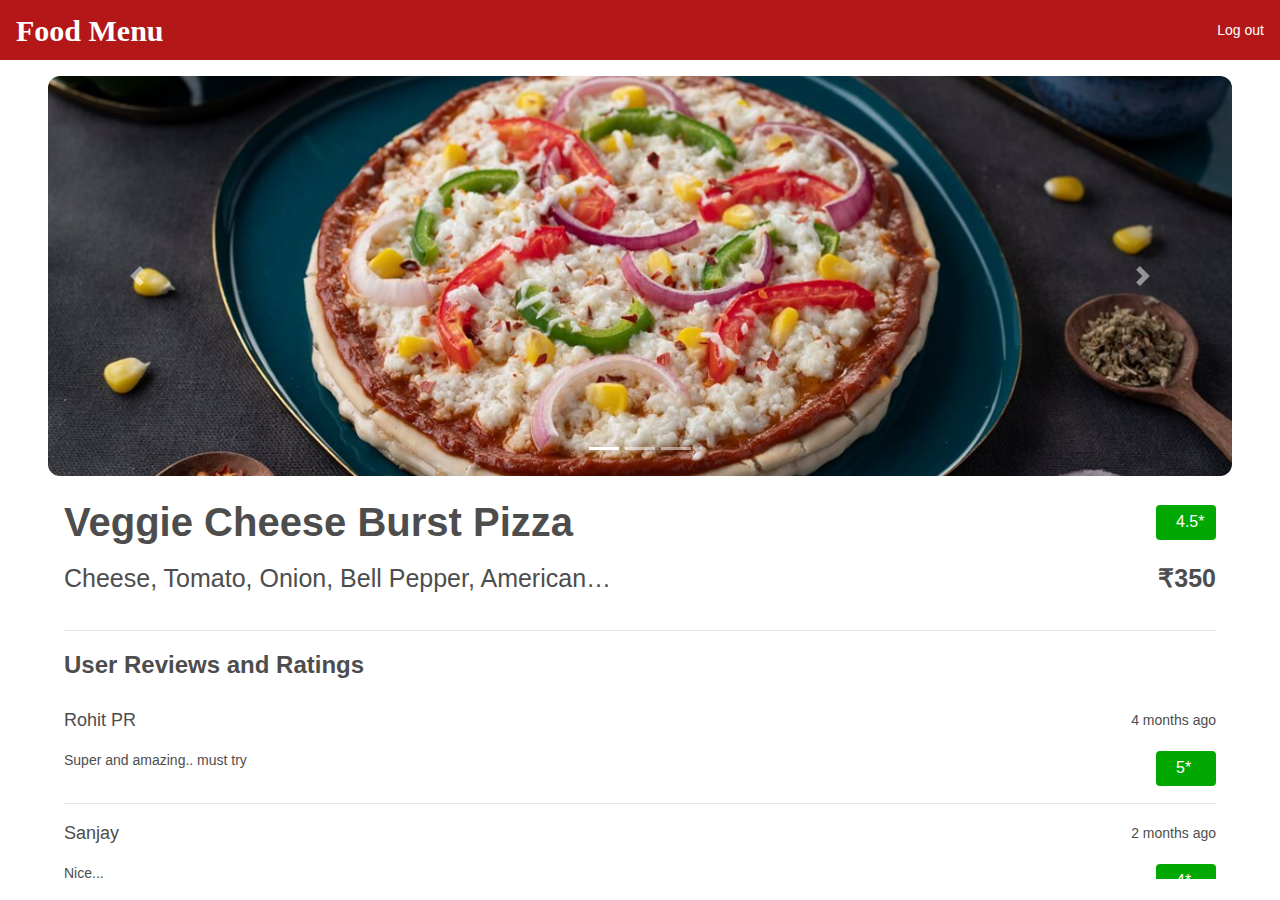
==== html/food-details.html @ 7a698d55 "Initial setup" ====
<head>
    <title>Food World</title>
    <meta charset="utf-8">
    <meta name="viewport" content="width=device-width, initial-scale=1">
    <link rel="stylesheet" href="https://cdn.jsdelivr.net/npm/bootstrap@4.3.1/dist/css/bootstrap.min.css" integrity="sha384-ggOyR0iXCbMQv3Xipma34MD+dH/1fQ784/j6cY/iJTQUOhcWr7x9JvoRxT2MZw1T" crossorigin="anonymous">
    <script src="https://code.jquery.com/jquery-3.3.1.slim.min.js" integrity="sha384-q8i/X+965DzO0rT7abK41JStQIAqVgRVzpbzo5smXKp4YfRvH+8abtTE1Pi6jizo" crossorigin="anonymous"></script>
    <script src="https://cdn.jsdelivr.net/npm/popper.js@1.14.7/dist/umd/popper.min.js" integrity="sha384-UO2eT0CpHqdSJQ6hJty5KVphtPhzWj9WO1clHTMGa3JDZwrnQq4sF86dIHNDz0W1" crossorigin="anonymous"></script>
    <script src="https://cdn.jsdelivr.net/npm/bootstrap@4.3.1/dist/js/bootstrap.min.js" integrity="sha384-JjSmVgyd0p3pXB1rRibZUAYoIIy6OrQ6VrjIEaFf/nJGzIxFDsf4x0xIM+B07jRM" crossorigin="anonymous"></script>

    <link rel="stylesheet" href="../css/main.css">
    <link rel="stylesheet" href="../css/food-details.css">
</head>
<body class="food-details-view">
    <header class="header-bar d-flex w-100 align-items-center">
        <ul class="nav-style d-flex justify-content-between align-items-center px-3 w-100 mb-0">
            <li class="list-item main-title"><a href="./food-list.html">Food Menu</a></li>
            <li class="list-item"><a href="./login.html">Log out</a></li>
        </ul>
    </header>
    <div class="food-details-container px-5 py-3">
        <div class="food-images">
            <div id="carouselControls" class="carousel slide" data-ride="carousel" style="height: 400px;">
                <ol class="carousel-indicators">
                    <li data-target="#carouselIndicators" data-slide-to="0" class="active"></li>
                    <li data-target="#carouselIndicators" data-slide-to="1"></li>
                    <li data-target="#carouselIndicators" data-slide-to="2"></li>
                </ol>
                <div class="carousel-inner">
                  <div class="carousel-item active">
                    <img src="../images/cheese-burst-pizza.jpg" class="food-img d-block w-100" alt="food-img1">
                  </div>
                  <div class="carousel-item">
                    <img src="../images/pizza-bg.jpg" class="food-img d-block w-100" alt="food-img2">
                </div>
                  <div class="carousel-item">
                    <img src="../images/back-customers.jpg" class="food-img d-block w-100" alt="food-img3">
                  </div>
                </div>
                <a class="carousel-control-prev" href="#carouselControls" role="button" data-slide="prev">
                  <span class="carousel-control-prev-icon" aria-hidden="true"></span>
                  <span class="sr-only">Previous</span>
                </a>
                <a class="carousel-control-next" href="#carouselControls" role="button" data-slide="next">
                  <span class="carousel-control-next-icon" aria-hidden="true"></span>
                  <span class="sr-only">Next</span>
                </a>
            </div>
        </div>

        <div class="p-3">
            <div class="food-details">
                <div class="d-flex justify-content-between align-items-center">
                    <p class="food-name mb-0">Veggie Cheese Burst Pizza</p>
                    <p class="food-rating">4.5*</p>
                </div>
                <div class="d-flex justify-content-between align-items-center mt-2">
                    <p class="food-ingredients">Cheese, Tomato, Onion, Bell Pepper, American Chilli</p>
                    <p class="food-price">&#8377;350</p>
                </div>
            </div>
            
            <hr />

            <div class="food-reviews">
                <p class="sub-heading mb-4">User Reviews and Ratings</p>
                <div class="review-details">
                    <div class="d-flex justify-content-between align-items-center">
                        <p class="user-name">Rohit PR</p>
                        <p class="review-date">4 months ago</p>
                    </div>
                    <div class="user-review d-flex justify-content-between align-items-center">
                        <p class="review">Super and amazing.. must try</p>
                        <p class="rating">5*</p>
                    </div>
                </div>
                <hr />

                <div class="review-details">
                    <div class="d-flex justify-content-between align-items-center">
                        <p class="user-name">Sanjay</p>
                        <p class="review-date">2 months ago</p>
                    </div>
                    <div class="user-review d-flex justify-content-between align-items-center">
                        <p class="review">Nice...</p>
                        <p class="rating">4*</p>
                    </div>
                </div>
                <hr />

                <div class="review-details">
                    <div class="d-flex justify-content-between align-items-center">
                        <p class="user-name">Manju</p>
                        <p class="review-date">1 week ago</p>
                    </div>
                    <div class="user-review d-flex justify-content-between align-items-center">
                        <p class="review">Yummy.... </p>
                        <p class="rating">4*</p>
                    </div>
                </div>
            </div>
        </div>
    </div>
</body>
---- css/main.css ----
* {
    box-sizing: border-box;
    margin: 0;
    padding: 0;
}

body {
    color: white;
    font-size: 14px;
    font-family: 'Lato', 'Arial', sans-serif;
}
---- css/food-details.css ----
.list-item {
    color: white;
}

.nav-style {
    list-style: none;
}

.list-item a {
    color: white;
    text-decoration: none;
}

.main-title {
    font-size: 30px;
    font-family: 'Times New Roman', Times, serif;
    font-weight: 600;
    color: white;
}

body {
    color: rgb(77, 77, 77);
}

.header-bar {
    background-color: #b31717;
    height: 60px;
}

.food-details-view {
    overflow: hidden;
}

.food-details-container {
    overflow-x: auto;
    position: relative;
    max-height: 91vh;
}

.food-img {
    object-fit: cover;
    height: 100%;
    border-radius: 12px;
}

.food-ingredients {
    white-space: nowrap;
    overflow: hidden;
    text-overflow: ellipsis;
    width: 550px;
    font-size: 25px;
}

.food-price {
    font-size: 25px;
    font-weight: 600;
}

.food-rating, .rating {
    background-color: rgb(2, 168, 2);
    padding: 10px 20px;
    width: 60px;
    font-size: 16px;
    color: white;
    margin-bottom: unset;
    height: 35px;
    display: flex;
    align-items: center;
    border-radius: 4px;
}

.food-name {
    font-size: 40px;
    font-weight: 600;
}

.sub-heading {
    font-size: 24px;
    font-weight: 600;
}

.user-name {
    font-size: large;
    font-weight: 500;
}
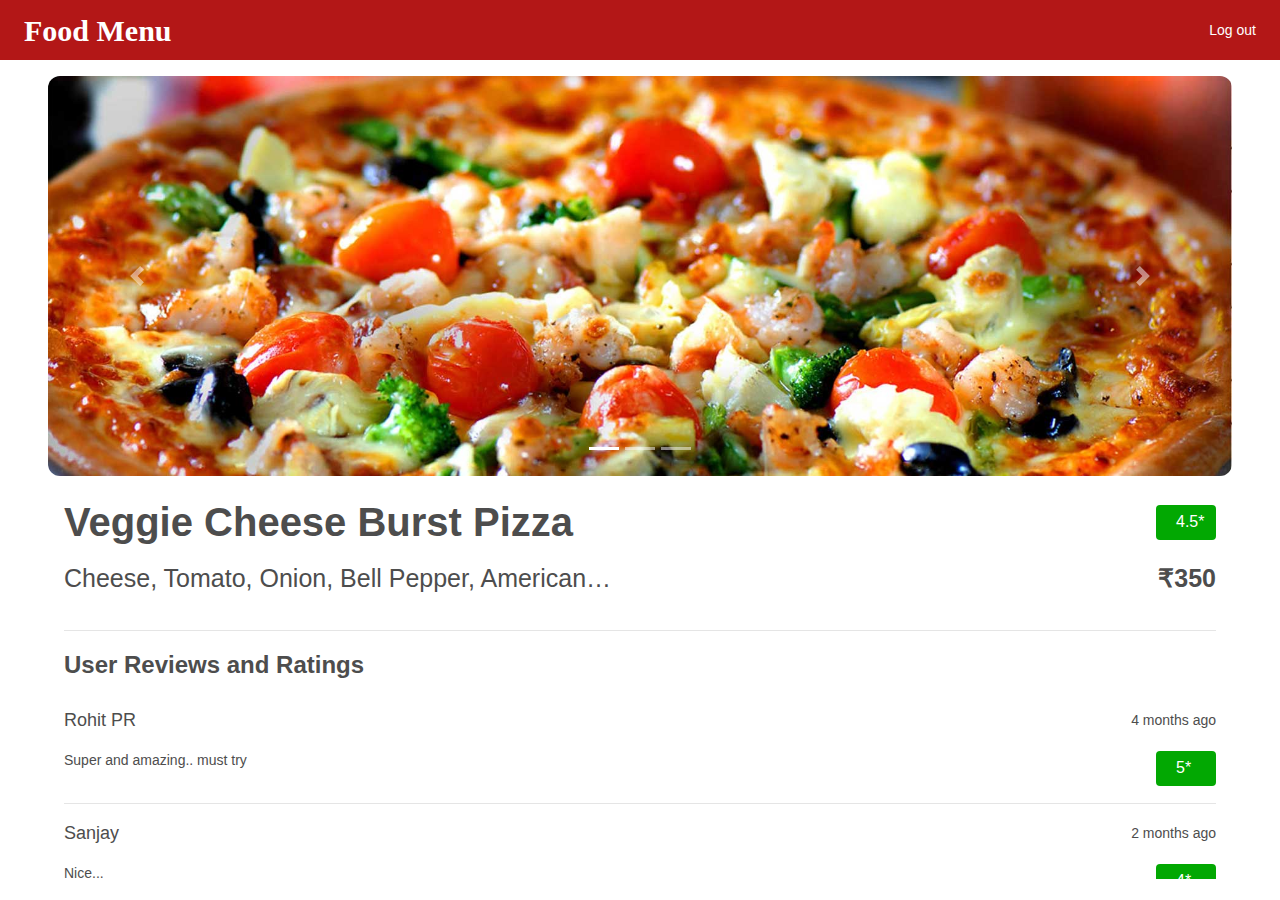
==== commit 186585e5: "Updated the images and styles" ====
--- a/html/food-details.html
+++ b/html/food-details.html
@@ -11,11 +11,13 @@
     <link rel="stylesheet" href="../css/food-details.css">
 </head>
 <body class="food-details-view">
-    <header class="header-bar d-flex w-100 align-items-center">
-        <ul class="nav-style d-flex justify-content-between align-items-center px-3 w-100 mb-0">
-            <li class="list-item main-title"><a href="./food-list.html">Food Menu</a></li>
-            <li class="list-item"><a href="./login.html">Log out</a></li>
-        </ul>
+    <header class="header-bar w-100 align-items-center">
+        <nav class="navbar navbar-expand-lg w-100 p-0">
+            <ul class="nav-style d-flex justify-content-between align-items-center px-3 w-100 mb-0 navbar-nav">
+                <li class="list-item nav-item main-title"><a href="./food-list.html" class="nav-link m-0">Food Menu</a></li>
+                <li class="list-item nav-item"><a href="./login.html" class="nav-link m-0">Log out</a></li>
+            </ul>
+        </nav>
     </header>
     <div class="food-details-container px-5 py-3">
         <div class="food-images">
@@ -27,13 +29,13 @@
                 </ol>
                 <div class="carousel-inner">
                   <div class="carousel-item active">
-                    <img src="../images/cheese-burst-pizza.jpg" class="food-img d-block w-100" alt="food-img1">
+                    <img src="../images/creamy-veg-pasta-pizza.jpg" class="food-img d-block w-100" alt="food-img1">
                   </div>
                   <div class="carousel-item">
-                    <img src="../images/pizza-bg.jpg" class="food-img d-block w-100" alt="food-img2">
+                    <img src="../images/r.jpg" class="food-img d-block w-100" alt="food-img2">
                 </div>
                   <div class="carousel-item">
-                    <img src="../images/back-customers.jpg" class="food-img d-block w-100" alt="food-img3">
+                    <img src="../images/pizza.jpg" class="food-img d-block w-100" alt="food-img3">
                   </div>
                 </div>
                 <a class="carousel-control-prev" href="#carouselControls" role="button" data-slide="prev">
